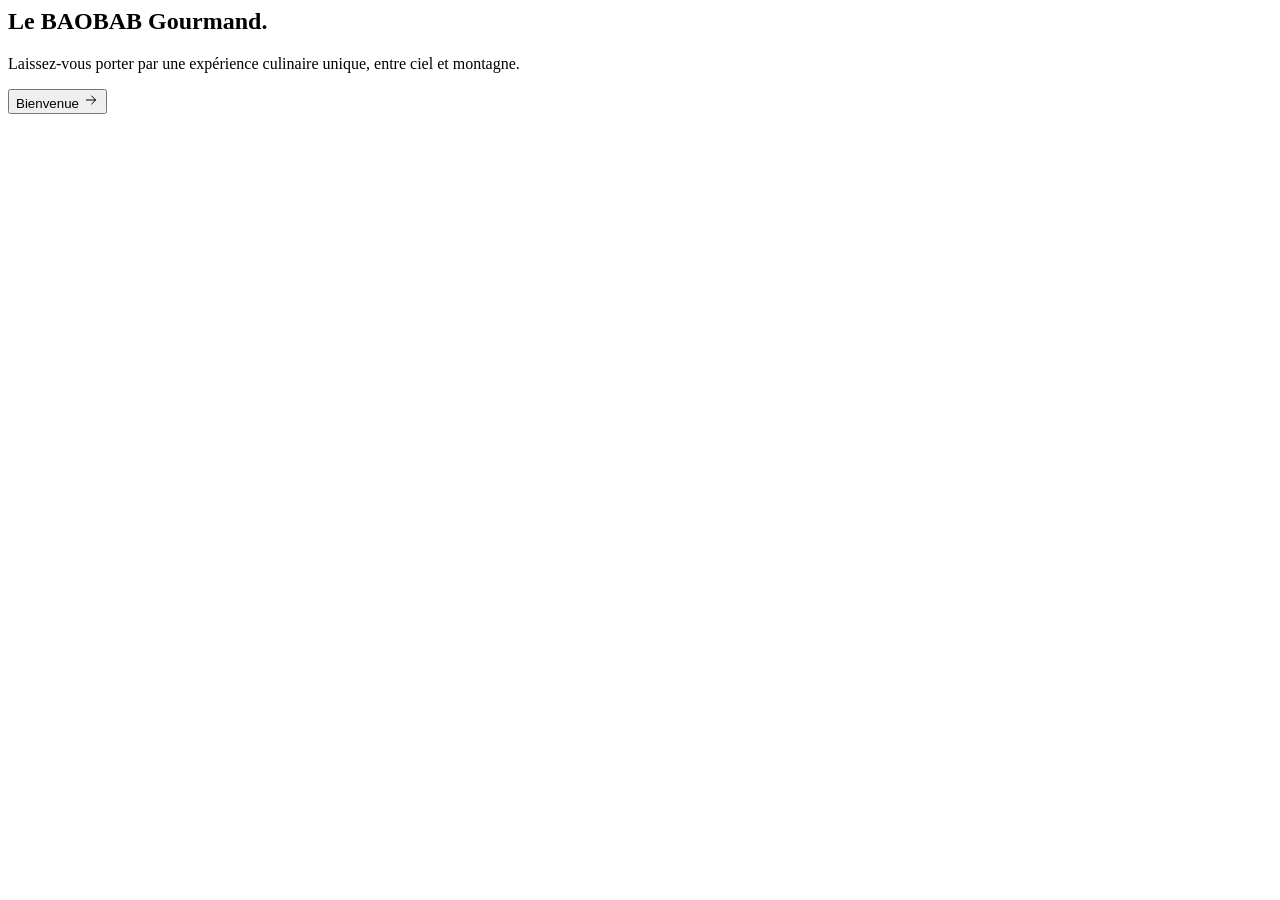
==== Banniere.html @ 604d8531 "Create Banniere.html" ====
<link rel="stylesheet" href="style.css"><!DOCTYPE html>
<html lang="fr">
<head>
  <meta charset="UTF-8">
  <meta name="viewport" content="width=device-width, initial-scale=1.0">
  <title>Le Baobab Gourmand</title>
  <link rel="preconnect" href="https://fonts.googleapis.com">
  <link href="https://fonts.googleapis.com/css2?family=Playfair+Display:ital,wght@0,400;0,700;1,400&family=Cormorant+Garamond:wght@300;400&display=swap" rel="stylesheet">

</head>
<body class="wel">

<section class="banner">

  <div class="corner corner--tl"></div>
  <div class="corner corner--tr"></div>
  <div class="corner corner--bl"></div>
  <div class="corner corner--br"></div>

  <div class="content">

    <div class="ornement"></div>


    <h1>
      <span class="line-wrap headline1"><span>Le</span></span>
      <span class="line-wrap headline italic"><span>BAOBAB</span></span>
      <span class="line-wrap headline1"><span>Gourmand.</span></span>
    </h1>

    <p class="sub">
      Laissez-vous porter par une expérience culinaire unique,
      entre ciel et montagne.
    </p>

    <button class="btn-welcome">
      <span>Bienvenue</span>
      <svg width="16" height="16" viewBox="0 0 24 24" fill="none"
           stroke="currentColor" stroke-width="1.5" stroke-linecap="round">
        <line x1="5" y1="12" x2="19" y2="12"/>
        <polyline points="13 6 19 12 13 18"/>
      </svg>
    </button>

    <div class="ornement-bottom"></div>

  </div>

</section>
<script src="script.js"></script>
</body>
</html>
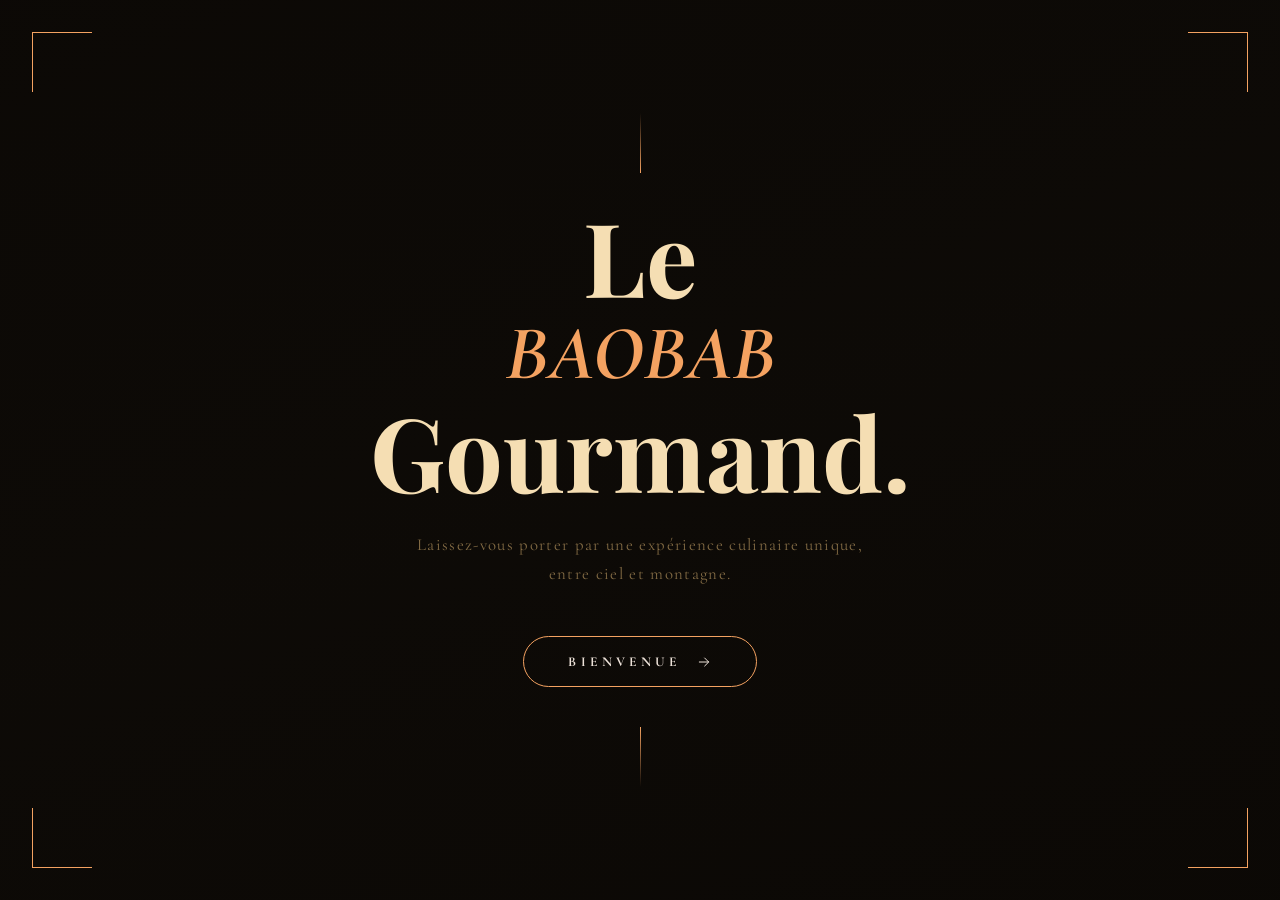
==== commit c3d35b05: "Add files via upload" ====
--- a/Banniere.html
+++ b/Banniere.html
@@ -1,52 +1,52 @@
-<link rel="stylesheet" href="style.css"><!DOCTYPE html>
-<html lang="fr">
-<head>
-  <meta charset="UTF-8">
-  <meta name="viewport" content="width=device-width, initial-scale=1.0">
-  <title>Le Baobab Gourmand</title>
-  <link rel="preconnect" href="https://fonts.googleapis.com">
-  <link href="https://fonts.googleapis.com/css2?family=Playfair+Display:ital,wght@0,400;0,700;1,400&family=Cormorant+Garamond:wght@300;400&display=swap" rel="stylesheet">
-
-</head>
-<body class="wel">
-
-<section class="banner">
-
-  <div class="corner corner--tl"></div>
-  <div class="corner corner--tr"></div>
-  <div class="corner corner--bl"></div>
-  <div class="corner corner--br"></div>
-
-  <div class="content">
-
-    <div class="ornement"></div>
-
-
-    <h1>
-      <span class="line-wrap headline1"><span>Le</span></span>
-      <span class="line-wrap headline italic"><span>BAOBAB</span></span>
-      <span class="line-wrap headline1"><span>Gourmand.</span></span>
-    </h1>
-
-    <p class="sub">
-      Laissez-vous porter par une expérience culinaire unique,
-      entre ciel et montagne.
-    </p>
-
-    <button class="btn-welcome">
-      <span>Bienvenue</span>
-      <svg width="16" height="16" viewBox="0 0 24 24" fill="none"
-           stroke="currentColor" stroke-width="1.5" stroke-linecap="round">
-        <line x1="5" y1="12" x2="19" y2="12"/>
-        <polyline points="13 6 19 12 13 18"/>
-      </svg>
-    </button>
-
-    <div class="ornement-bottom"></div>
-
-  </div>
-
-</section>
-<script src="script.js"></script>
-</body>
-</html>
+<link rel="stylesheet" href="style.css"><!DOCTYPE html>
+<html lang="fr">
+<head>
+  <meta charset="UTF-8">
+  <meta name="viewport" content="width=device-width, initial-scale=1.0">
+  <title>Le Baobab Gourmand</title>
+  <link rel="preconnect" href="https://fonts.googleapis.com">
+  <link href="https://fonts.googleapis.com/css2?family=Playfair+Display:ital,wght@0,400;0,700;1,400&family=Cormorant+Garamond:wght@300;400&display=swap" rel="stylesheet">
+
+</head>
+<body class="wel">
+
+<section class="banner">
+
+  <div class="corner corner--tl"></div>
+  <div class="corner corner--tr"></div>
+  <div class="corner corner--bl"></div>
+  <div class="corner corner--br"></div>
+
+  <div class="content">
+
+    <div class="ornement"></div>
+
+
+    <h1>
+      <span class="line-wrap headline1"><span>Le</span></span>
+      <span class="line-wrap headline italic"><span>BAOBAB</span></span>
+      <span class="line-wrap headline1"><span>Gourmand.</span></span>
+    </h1>
+
+    <p class="sub">
+      Laissez-vous porter par une expérience culinaire unique,
+      entre ciel et montagne.
+    </p>
+
+    <button class="btn-welcome">
+      <span>Bienvenue</span>
+      <svg width="16" height="16" viewBox="0 0 24 24" fill="none"
+           stroke="currentColor" stroke-width="1.5" stroke-linecap="round">
+        <line x1="5" y1="12" x2="19" y2="12"/>
+        <polyline points="13 6 19 12 13 18"/>
+      </svg>
+    </button>
+
+    <div class="ornement-bottom"></div>
+
+  </div>
+
+</section>
+<script src="script.js"></script>
+</body>
+</html>
--- a/style.css
+++ b/style.css
@@ -0,0 +1,1480 @@
+
+body {
+    font-family: 'Segoe UI', sans-serif;
+    margin: 0;
+    padding: 0;
+    color: #110e0a;
+    background-color:#ffffff
+}
+
+header {
+    background-color: #110e0a;
+    color: #f4a261;
+    padding: 8px 20px;
+    text-align: center;
+    box-shadow: 0 4px 12px rgba(0, 0, 0, 0.1);
+    position: sticky;
+    top: 0;
+    z-index: 1000;
+}
+
+header h1 {
+    margin: 0;
+    font-size: 2rem;
+    letter-spacing: 1px;
+}
+
+nav {
+    margin-top: 15px;
+}
+
+nav a {
+    color: #f4a261;
+    margin: 0 15px;
+    text-decoration: none;
+    font-weight: 500;
+    transition: all 0.3s ease;
+}
+
+@media (max-width: 768px) {
+    .plats {
+        flex-direction: column;
+    }
+}
+
+.about img {
+    width: 60%;
+    margin: 20px 0;
+    border-radius: 10px;
+}
+
+.team {
+    display: flex;
+    justify-content: center;
+    gap: 20px;
+}
+
+.team img {
+    width: 150px;
+    border-radius: 10px;
+}
+
+
+
+form {
+    display: flex;
+    flex-direction: column;
+    width: 300px;
+    margin: auto;
+}
+
+input, textarea {
+    margin: 10px 0;
+    padding: 10px;
+}
+
+.formulaire label::after{
+    content:" *";
+    color: rgb(255, 255, 255);
+}
+
+
+.menu {
+
+    display: flex;
+
+    overflow-x: auto;
+  overflow-y: hidden;
+scroll-behavior: smooth;
+    gap: 15px;
+
+}
+
+.plat {
+flex-shrink: 0;
+    min-width: 200px;
+
+    background: white;
+
+    border-radius: 15px;
+
+    padding:0;
+
+    box-shadow: 0 4px 10px rgba(0,0,0,0.1);
+
+    transition: 0.3s;
+
+}
+
+.plat:hover {
+
+    transform: scale(1.05);
+
+}
+
+.plat img {
+
+    width: 90%;
+
+    height: 120px;
+
+    object-fit: cover;
+
+    border-radius: 10px;
+
+}
+
+span {
+
+    display: block;
+
+    color:#110e0a;
+
+    font-weight: bold;
+
+}
+.digg{
+    text-align: center;
+}
+button {
+    background: #110e0a;
+    color: #fff;
+    border: none;
+    padding: 10px;
+    border-radius: 5px;
+    cursor: pointer;
+    transition: 0.2s;
+}
+
+button:hover {
+    background: #f4a261;
+    transform: scale(1.05);
+}
+
+button:active {
+    transform: scale(0.95);
+    background: #f4a261;
+
+}
+#entrees h2{
+text-align: center;
+}
+#plats h2{
+    text-align: center;
+}
+#desserts h2{
+    text-align: center;
+}
+#boissons h2{
+    text-align: center;
+}
+.vadette{
+    text-align: center;
+}
+.description{
+    flex: 1;
+}
+
+.section {
+  background-color:#fff;
+  padding: 50px 30px;
+  max-width: 900px;
+  margin: 0 auto;
+  
+}
+.section h2 {
+  font-size: 28px;
+  color: #f4a261;
+  margin-bottom: 20px;
+  border-bottom: 2px #f4a261;
+  padding-bottom: 8px;
+}
+.section p { font-size: 16px; line-height: 1.8; color:#2b2623;
+ }
+
+
+.gris { background-color:#fff; max-width: 100%; padding: 50px 30px; }
+.gris h2 { max-width: 900px; margin: 0 auto 20px auto; }
+
+/* ---- PLATS VEDETTES ---- */
+.plats-vedettes {
+  padding: 0 40px 60px;
+  background: linear-gradient(135deg, #ffffff 0%, #e7e3dc 100%);
+}
+
+.signature-section {
+  padding: 60px 20px 40px;
+  background: #fff;
+}
+
+.signature-container {
+  max-width: 1200px;
+  margin: 0 auto;
+}
+
+.signature-header {
+  text-align: center;
+  margin-bottom: 40px;
+}
+
+.signature-header h2 {
+  font-size: 2.8rem;
+  color: #110e0a;
+  font-weight: 900;
+  margin-bottom: 16px;
+}
+
+.signature-divider {
+  width: 120px;
+  height: 4px;
+  margin: 0 auto;
+  background: linear-gradient(135deg, #f4a261, #ffbf92);
+  border-radius: 2px;
+}
+
+.signature-slider-wrapper {
+  overflow: hidden;
+  border-radius: 28px;
+}
+
+.signature-slider {
+  display: flex;
+  gap: 25px;
+  transition: transform 0.7s ease;
+}
+
+.signature-slide {
+  min-width: 100%;
+  position: relative;
+  overflow: hidden;
+  border-radius: 24px;
+  box-shadow: 0 20px 50px rgba(17, 14, 10, 0.12);
+}
+
+.signature-slide img {
+  width: 100%;
+  display: block;
+  aspect-ratio: 16 / 8;
+  object-fit: cover;
+}
+
+.signature-info {
+  position: absolute;
+  bottom: 10px;
+  left: 10px;
+  right: 10px;
+  padding: 12px 16px;
+  background: rgba(17, 14, 10, 0.35);
+  color: #fff;
+  border-radius: 12px;
+  backdrop-filter: blur(4px);
+  display: block;
+  min-height: auto;
+}
+
+.signature-label {
+  display: block;
+  margin: 0 0 6px;
+  font-size: 1rem;
+  color: #ffbf92;
+  letter-spacing: 0.8px;
+  text-transform: uppercase;
+  font-weight: 700;
+}
+
+.signature-info p {
+  display: block;
+  font-size: 0.95rem;
+  line-height: 1.45;
+  margin: 0;
+  color: #f7efe4;
+  max-width: 100%;
+}
+
+.signature-info .prix {
+  display: none;
+}
+
+@media (max-width: 900px) {
+  .signature-slide {
+    min-width: 100%;
+  }
+}
+
+.plats-vedettes h2 {
+  text-align: center;
+  font-size: 2.5rem;
+  color: #110e0a;
+  font-weight: 800;
+  margin-bottom: 60px;
+  letter-spacing: -1px;
+}
+
+.cartes {
+  display: grid;
+  grid-template-columns: repeat(3, 1fr);
+  gap: 25px;
+  max-width: 1200px;
+  margin: 0 auto;
+  padding: 0 20px;
+}
+
+.carte {
+  background: white;
+  border: none;
+  border-radius: 15px;
+  padding: 0;
+  overflow: hidden;
+  text-align: center;
+  box-shadow: 0 6px 20px rgba(244, 162, 97, 0.1);
+  transition: all 0.3s ease;
+  display: flex;
+  flex-direction: column;
+}
+
+.carte:hover {
+  transform: translateY(-8px);
+  box-shadow: 0 15px 40px rgba(244, 162, 97, 0.2);
+}
+
+.carte img {
+  width: 100%;
+  height: 220px;
+  object-fit: cover;
+  border-radius: 12px 12px 0 0;
+  transition: transform 0.3s ease;
+}
+
+.carte:hover img {
+  transform: scale(1.05);
+}
+
+.carte h3 {
+  font-size: 1.4rem;
+  color: #110e0a;
+  margin: 20px 0 8px 0;
+  font-weight: 700;
+  padding: 0 15px;
+}
+
+.carte p {
+  font-size: 0.95rem;
+  color: #653c1a;
+  line-height: 1.6;
+  margin-bottom: 15px;
+  padding: 0 15px;
+  flex-grow: 1;
+}
+
+.carte .prix {
+  display: block;
+  background: linear-gradient(135deg, #f4a261, #ffbf92);
+  color: white;
+  font-size: 1.3rem;
+  font-weight: 700;
+  padding: 15px;
+  margin: 0;
+  border-radius: 0 0 12px 12px;
+}
+
+.photo {
+  width: 70px;
+  height: 70px;
+  background-color: #8B2500;
+  color: white;
+  border-radius: 50%;
+  display: flex;
+  align-items: center;
+  justify-content: center;
+  font-size: 20px;
+  font-weight: bold;
+  margin: 0 auto 15px auto;
+}
+
+@media (max-width: 600px) {
+  .haut h1 { font-size: 28px; }
+  .cartes  { grid-template-columns: 1fr; }
+  
+  .carte img {
+    height: 180px;
+  }
+  
+  .carte h3 {
+    font-size: 1.2rem;
+  }
+}
+.footer {
+  background: linear-gradient(135deg, #110e0a 0%, #1a1410 100%);
+  color: #fff;
+  padding: 50px 20px 30px 20px;
+  box-shadow: 0 -4px 12px rgba(0, 0, 0, 0.1);
+}
+
+.footer-container {
+  display: flex;
+  justify-content: space-between;
+  flex-wrap: wrap;
+  max-width: 1200px;
+  margin: 0 auto;
+}
+
+.footer-section {
+  margin: 15px;
+  max-width: 250px;
+}
+
+.footer-section h3,
+.footer-section h4 {
+  color: #ffbf92;
+  font-size: 1.1rem;
+  margin-bottom: 12px;
+}
+
+.footer-section p {
+  color: #ddd;
+  font-size: 0.95rem;
+  line-height: 1.6;
+}
+
+.footer-bottom {
+  text-align: center;
+  margin-top: 20px;
+  border-top: 1px solid #444;
+  padding-top: 10px;
+}
+.form-card {
+  width: 100%;
+  max-width: 400px;
+  border-radius: 12px;
+
+}
+
+.form-icon {
+  width: 40px;
+  height: 40px;
+  background-color: #E1F5EE;
+  border-radius: 50%;
+  display: flex;
+  align-items: center;
+  justify-content: center;
+  font-size: 20px;
+}
+
+.form-title {
+  font-size: 16px;
+  font-weight: 500;
+  color: #111;
+}
+
+.form-control:focus {
+  border-color: #110e0a;
+  box-shadow: 0 0 0 0.2rem rgba(29, 158, 117, 0.2);
+}
+/* Réduire la carte Google Maps */
+.loca {
+  width: 400px;   /* largeur */
+  height: 250px;  /* hauteur */
+  border-radius: 30px;   /* enlève le cadre */
+  
+}
+td h5{
+  text-align: center;
+}
+.photo {
+  width: 100px;
+  height: 100px;
+  border-radius: 50%;   /* rend l'image ronde */
+  object-fit: cover;    /* la photo remplit le cercle sans se déformer */
+}
+.trait-design {
+  display: flex;
+  align-items: center;
+  margin: 40px 0;
+}
+
+.trait-design::before,
+.trait-design::after {
+  content: "";
+  flex: 1;
+  height: 2px;
+  background: #20150e;
+}
+
+.trait-design span {
+  margin: 0 15px;
+  color: #c5b7ad;
+}
+.submit{
+  background-color: #110e0a;
+}
+
+.specs{
+    color: #f4a261;
+    text-decoration: none;
+    padding: 8px 12px;
+}
+.specs:hover{
+    background-color: #ffbf92;
+    border-radius: 5px;
+}
+.specs.active{
+    background-color: #4b1f01;
+    border-radius: 5px;
+    color: #f4a261;
+}
+
+
+.bg-baobab {
+  background-color: #110e0a !important;
+  position: relative;
+  overflow: hidden;
+  padding: 80px 40px !important;
+}
+
+.bg-baobab .container {
+  max-width: 1200px;
+}
+
+.bg-baobab .row {
+  display: flex;
+  flex-wrap: nowrap;
+  gap: 0;
+  justify-content: space-between;
+  width: 100%;
+}
+
+.bg-baobab .col-6,
+.bg-baobab .col-md-3 {
+  flex: 1;
+  display: flex;
+  justify-content: center;
+  align-items: center;
+  padding: 0;
+}
+
+.bg-baobab::before {
+  content: '🌳';
+  position: absolute;
+  right: -40px;
+  top: 50%;
+  transform: translateY(-50%);
+  font-size: 18rem;
+  opacity: 0.04;
+}
+
+.chiffre-item { 
+  text-align: center; 
+  padding: 40px 30px;
+  flex: 1;
+  display: flex;
+  flex-direction: column;
+  justify-content: center;
+  align-items: center;
+}
+
+.chiffre-item .nombre {
+  font-family: var(--font-titre);
+  font-size: 4rem;
+  font-weight: 900;
+  color: #f4a261;
+  line-height: 1;
+  margin-bottom: 15px;
+}
+
+.chiffre-item .label {
+  color: #c5b7ad;
+  font-size: 1.1rem;
+  letter-spacing: 2px;
+  text-transform: uppercase;
+  margin-top: 8px;
+  opacity: 1;
+  font-weight: 600;
+}
+
+@media (max-width: 1024px) {
+  .bg-baobab {
+    padding: 60px 30px !important;
+  }
+  
+  .chiffre-item {
+    padding: 30px 20px;
+  }
+  
+  .chiffre-item .nombre {
+    font-size: 3.5rem;
+  }
+  
+  .chiffre-item .label {
+    font-size: 1rem;
+  }
+}
+
+@media (max-width: 768px) {
+  .bg-baobab {
+    padding: 50px 20px !important;
+  }
+  
+  .bg-baobab .row {
+    flex-wrap: wrap;
+    gap: 20px;
+  }
+  
+  .bg-baobab .col-6,
+  .bg-baobab .col-md-3 {
+    flex: 0 1 48%;
+  }
+  
+  .chiffre-item {
+    padding: 25px 15px;
+  }
+  
+  .chiffre-item .nombre {
+    font-size: 2.5rem;
+  }
+  
+  .chiffre-item .label {
+    font-size: 0.9rem;
+  }
+}
+
+@media (max-width: 480px) {
+  .bg-baobab .col-6,
+  .bg-baobab .col-md-3 {
+    flex: 0 1 100%;
+  }
+  
+  .chiffre-item .nombre {
+    font-size: 2rem;
+  }
+}
+
+/* ---- TEMOIGNAGES ---- */
+.temoignage-section {
+  background: linear-gradient(135deg, #faf8f5 0%, #ffffff 100%);
+  padding: 60px 40px;
+}
+
+.temoignage-section .text-center {
+  margin-bottom: 40px;
+}
+
+.section-sous-titre {
+  font-size: 0.9rem;
+  color: #f4a261;
+  text-transform: uppercase;
+  letter-spacing: 2px;
+  margin-bottom: 12px;
+  font-weight: 600;
+}
+
+.section-titre {
+  font-size: 2rem;
+  color: #110e0a;
+  font-weight: 800;
+  margin-bottom: 20px;
+  letter-spacing: -0.5px;
+}
+
+.separateur {
+  width: 60px;
+  height: 3px;
+  background: linear-gradient(90deg, transparent, #f4a261, transparent);
+  margin: 0 auto;
+}
+
+.temoignage-container {
+  display: grid;
+  grid-template-columns: repeat(3, 1fr);
+  gap: 20px;
+  max-width: 1200px;
+  margin: 0 auto;
+}
+
+.temoignage-card {
+  background: white;
+  border-radius: 12px;
+  padding: 12px;
+  box-shadow: 0 8px 20px rgba(0, 0, 0, 0.08);
+  border-left: 4px solid #f4a261;
+  height: 100%;
+  transition: all 0.3s ease;
+  position: relative;
+  overflow: hidden;
+  display: flex;
+  flex-direction: column;
+}
+
+.temoignage-card::before {
+  content: '';
+  position: absolute;
+  top: 0;
+  left: 0;
+  right: 0;
+  height: 3px;
+  background: linear-gradient(90deg, #f4a261, #ffbf92);
+  transform: scaleX(0);
+  transform-origin: left;
+  transition: transform 0.3s ease;
+}
+
+.temoignage-card:hover {
+  transform: translateY(-3px);
+  box-shadow: 0 12px 30px rgba(0, 0, 0, 0.12);
+}
+
+.temoignage-card:hover::before {
+  transform: scaleX(1);
+}
+
+.temoignage-card .quote-icon {
+  font-size: 1.5rem;
+  color: #f4a261;
+  opacity: 0.15;
+  line-height: 1;
+  margin-bottom: 6px;
+  font-weight: bold;
+}
+
+.temoignage-card .texte {
+  font-style: italic;
+  color: #333;
+  margin-bottom: 10px;
+  font-size: 0.85rem;
+  line-height: 1.4;
+  font-weight: 500;
+  flex-grow: 1;
+}
+
+.temoignage-card .author-info {
+  display: flex;
+  align-items: center;
+  gap: 6px;
+  margin-top: auto;
+  padding-top: 8px;
+  border-top: 1px solid #f0f0f0;
+}
+
+.temoignage-card .author-info img {
+  width: 32px;
+  height: 32px;
+  border-radius: 50%;
+  object-fit: cover;
+  box-shadow: 0 2px 8px rgba(244, 162, 97, 0.2);
+  flex-shrink: 0;
+}
+
+.temoignage-card .auteur {
+  font-weight: 700;
+  color: #110e0a;
+  font-size: 0.8rem;
+  margin-bottom: 1px;
+}
+
+.temoignage-card .etoiles {
+  color: #f4a261;
+  font-size: 0.75rem;
+  letter-spacing: 0.5px;
+}
+
+.temoignage-card .etoiles i {
+  margin-right: 1px;
+}
+
+@media (max-width: 1200px) {
+  .temoignage-container {
+    grid-template-columns: repeat(3, 1fr);
+  }
+}
+
+@media (max-width: 1024px) {
+  .temoignage-section {
+    padding: 50px 30px;
+  }
+  
+  .section-titre {
+    font-size: 1.8rem;
+  }
+  
+  .temoignage-container {
+    grid-template-columns: repeat(3, 1fr);
+    gap: 15px;
+  }
+  
+  .temoignage-card {
+    padding: 20px;
+  }
+}
+
+@media (max-width: 768px) {
+  .temoignage-section {
+    padding: 40px 20px;
+  }
+  
+  .section-titre {
+    font-size: 1.5rem;
+  }
+  
+  .temoignage-container {
+    grid-template-columns: repeat(2, 1fr);
+    gap: 15px;
+  }
+  
+  .temoignage-card {
+    padding: 18px;
+  }
+  
+  .temoignage-card .quote-icon {
+    font-size: 2rem;
+  }
+}
+
+@media (max-width: 480px) {
+  .temoignage-section {
+    padding: 30px 15px;
+  }
+  
+  .section-titre {
+    font-size: 1.4rem;
+  }
+  
+  .temoignage-container {
+    grid-template-columns: 1fr;
+    gap: 15px;
+  }
+  
+  .temoignage-card {
+    padding: 16px;
+  }
+  
+  .temoignage-card .texte {
+    font-size: 0.9rem;
+  }
+}
+
+/* ---- HERO SECTION ---- */
+.hero {
+  background-color: #f8f6f3;
+  padding: 60px 20px 0;
+  margin-bottom: 0;
+}
+
+.hero .container {
+  max-width: 1200px;
+}
+
+.hero .row {
+  display: flex;
+  align-items: center;
+  gap: 40px;
+}
+
+.hero .col-lg-6 {
+  flex: 1;
+  min-width: 0;
+}
+
+.hero .texte {
+  padding-right: 30px;
+  text-align: center;
+  display: inline-block;
+}
+
+.hero-text-cell {
+  text-align: center;
+}
+
+.hero .texte h3 {
+  font-size: 1.1rem;
+  color: #f4a261;
+  text-transform: uppercase;
+  letter-spacing: 2px;
+  margin-bottom: 10px;
+
+}
+
+.hero .texte h1 {
+  font-size: 2.8rem;
+  color: #110e0a;
+  font-weight: 700;
+  margin-bottom: 15px;
+  line-height: 1.2;
+}
+
+.hero .texte h2 {
+  font-size: 1.3rem;
+  color: #f4a261;
+  margin-bottom: 20px;
+  font-weight: 600;
+}
+
+.hero .texte p {
+  font-size: 1rem;
+  color: #653c1a;
+  line-height: 1.8;
+  margin-bottom: 30px;
+}
+
+.image-hero {
+  flex: 1;
+  text-align: center;
+  display: flex;
+  justify-content: center;
+  align-items: center;
+}
+
+.image-hero img {
+  max-width: 100%;
+  width: 380px;
+  height: 200px;
+  border-radius: 15px;
+  box-shadow: 0 10px 30px rgba(0, 0, 0, 0.15);
+  transition: transform 0.3s ease;
+}
+
+.image-hero img:hover {
+  transform: scale(1.05);
+}
+
+@media (max-width: 992px) {
+  .hero {
+    padding: 0px 20px;
+  
+  }
+  
+  .hero .row {
+    flex-wrap: wrap;
+    gap: 30px;
+  }
+  
+  .hero .col-lg-6 {
+    flex: 1 1 100%;
+  }
+  
+  .hero .texte {
+    padding-right: 0;
+  }
+  
+  .hero .texte h1 {
+    font-size: 2.2rem;
+  }
+  
+  .image-hero {
+    justify-content: center;
+  }
+  
+  .image-hero img {
+    width:540px;
+    height: 280px;
+  }
+}
+
+@media (max-width: 768px) {
+  .hero .texte h1 {
+    font-size: 1.8rem;
+  }
+  
+  .image-hero img {
+    width: 100%;
+    max-width: 280px;
+  }
+}
+
+.btn-retour {
+  position: fixed;
+  bottom: 20px;
+  right: 20px;
+  background-color: #110e0a;
+  color: #f4a261;
+  border: none;
+  border-radius: 50%;
+  width: 50px;
+  height: 50px;
+  display: flex;
+  align-items: center;
+  justify-content: center;
+  cursor: pointer;
+  transition: all 0.3s ease;
+  display: none;
+  z-index: 1000;
+}
+
+.btn-retour:hover {
+  background-color: #f4a261;
+  color: #110e0a;
+}
+.material-symbols-outlined{
+  color:#f4a261
+}
+
+
+
+
+.btn-scroll-top {
+  position: fixed;
+  bottom: 30px;
+  right: 30px;
+  background-color: #f4a261;
+  color: #956526;
+  border: none;
+  border-radius: 50%;
+  width: 50px;
+  height: 50px;
+  font-size: 1.5rem;
+  cursor: pointer;
+  opacity: 0;
+  visibility: hidden;
+  transition: all 0.3s ease;
+  z-index: 1000;
+  box-shadow: 0 4px 12px rgba(0,0,0,0.2);
+}
+
+.btn-scroll-top.visible {
+  opacity: 1;
+  visibility: visible;
+}
+
+.btn-scroll-top:hover {
+  background-color: #110e0a;
+  color: #f4a261;
+  transform: translateY(-3px);
+}
+label.obligatoire::after {
+  content: "*";
+  color: red;
+}
+.d-none {
+  display: none;
+}
+
+.highlight {
+  color: #f4a261;
+}
+
+.hero .texte h3 {
+  font-size: 1rem;
+  color: #f4a261;
+  text-transform: uppercase;
+  letter-spacing: 3px;
+  margin-bottom: 15px;
+  animation: fadeInDown 0.6s ease;
+}
+
+.hero .texte h1 {
+  font-size: 3.2rem;
+  font-weight: 800;
+  color: #110e0a;
+  margin-bottom: 20px;
+  line-height: 1.2;
+  animation: fadeInLeft 0.8s ease;
+}
+
+.hero .texte p {
+  font-size: 1.1rem;
+  color: #653c1a;
+  line-height: 1.9;
+  max-width: 480px;
+  margin-bottom: 30px;
+  animation: fadeInLeft 1s ease;
+}
+
+.hero-sep {
+  display: flex;
+  align-items: center;
+  justify-content: center;
+  margin: 20px 0;
+}
+
+.hero-sep-line {
+  height: 2px;
+  background-color: #f4a261;
+  flex: 1;
+}
+
+.hero-sep-diamond {
+  width: 10px;
+  height: 10px;
+  background-color: #f4a261;
+  transform: rotate(45deg);
+  margin: 0 15px;
+}
+
+.hero-sep-line.right {
+  flex: 1;
+}
+
+.btn-primary {
+  display: inline-block;
+  background-color: #f4a261;
+  color: #110e0a;
+  padding: 12px 24px;
+  text-decoration: none;
+  border-radius: 5px;
+  font-weight: 600;
+  transition: background-color 0.3s ease;
+  animation: fadeInUp 1.2s ease;
+}
+
+.btn-primary:hover {
+  background-color: #e6934a;
+}
+
+@keyframes fadeInDown {
+  from { opacity: 0; transform: translateY(-20px); }
+  to   { opacity: 1; transform: translateY(0); }
+}
+
+@keyframes fadeInLeft {
+  from { opacity: 0; transform: translateX(-30px); }
+  to   { opacity: 1; transform: translateX(0); }
+}
+
+@keyframes fadeInUp {
+  from { opacity: 0; transform: translateY(20px); }
+  to   { opacity: 1; transform: translateY(0); }
+}
+
+.success-box {
+    text-align: center;
+    padding: 40px;
+    background: #fff8f4;
+    border: 2px solid #E8722A;
+    border-radius: 16px;
+    margin: 30px auto;
+    max-width: 400px;
+}
+
+.success-box .icone {
+    font-size: 3rem;
+}
+
+.success-box h2 {
+    color: #E8722A;
+    margin: 16px 0 8px;
+}
+
+.success-box p {
+    color: #555;
+}
+
+.d-none {
+    display: none;
+}
+
+#confirmationMessage {
+  background-color: #fff;
+  border: 1px solid #c3e6cb;
+  color: #14110b;
+  padding: 20px;
+  border-radius: 8px;
+  max-width: 480px;
+  margin-top: 10px;
+}
+
+#confirmationMessage button {
+  margin-top: 10px;
+  padding: 8px 16px;
+  background-color: #100b01;
+  color: white;
+  border: none;
+  border-radius: 5px;
+  cursor: pointer;
+}
+/* Styles pour les filtres */
+
+.filter-section {
+    margin: 20px 0;
+    text-align: center;
+}
+
+.filter-label {
+    font-size: 1.5em;
+    margin-bottom: 15px;
+    color: #f4a261;
+    font-weight: bold;
+    text-transform: uppercase;
+    letter-spacing: 1px;
+}
+
+.filter-buttons {
+    display: flex;
+    justify-content: center;
+    gap: 10px;
+    flex-wrap: wrap;
+}
+
+.filter-btn {
+    padding: 10px 20px;
+    border: 1px solid #f4a261;
+    background-color: white;
+    color: #110e0a;
+    cursor: pointer;
+    border-radius: 5px;
+    transition: background-color 0.3s, color 0.3s;
+    font-size: 1em;
+}
+
+.filter-btn:hover {
+    background-color: #f4a261;
+    color: white;
+}
+
+.filter-btn.active {
+    background-color: #f4a261;
+    color: white;
+}
+
+.hidden {
+    display: none;
+}
+
+
+/*banniere*/
+
+*, *::before, *::after {
+  margin: 0;
+  padding: 0;
+  box-sizing: border-box;
+}
+
+:root {
+  --cream:  #f5f0e8;
+  --dark:   #110e0a;
+  --accent: #f4a261;
+  --muted:  rgba(248, 203, 130, 0.5);
+
+}
+
+.wel{
+
+  height: 100%;
+  font-family: 'Cormorant Garamond', serif;
+  background: var(--dark);
+  overflow: hidden;
+}
+
+
+/* ── BANNER ── */
+.banner {
+  position: relative;
+  width: 100%;
+  height: 100vh;
+  display: flex;
+  flex-direction: column;
+  align-items: center;
+  justify-content: center;
+  text-align: center;
+}
+
+/* photo de fond */
+.banner::before {
+  content: '';
+  position: absolute;
+  inset: 0;
+  background:
+    url('https://images.unsplash.com/photo-1559339352-11d035aa65de?w=1800&q=85')
+    center / cover no-repeat;
+  z-index: 0;
+}
+
+/* overlay sombre */
+.banner::after {
+  content: '';
+  position: absolute;
+  inset: 0;
+  background: linear-gradient(
+    160deg,
+    rgba(10, 7, 4, .75) 0%,
+    rgba(10, 7, 4, .55) 50%,
+    rgba(10, 7, 4, .8)  100%
+  );
+  z-index: 1;
+}
+
+/* ── CONTENU ── */
+.content {
+  position: relative;
+  z-index: 2;
+  display: flex;
+  flex-direction: column;
+  align-items: center;
+}
+
+/* ── ORNEMENTS ── */
+.ornement {
+  width: 1px;
+  height: 60px;
+  background: linear-gradient(to bottom, transparent, var(--accent));
+  margin-bottom: 2rem;
+  opacity: 0;
+  animation: fadeIn .6s ease forwards;
+  animation-delay: .1s;
+}
+
+.ornement-bottom {
+  width: 1px;
+  height: 60px;
+  background: linear-gradient(to top, transparent, var(--accent));
+  margin-top: 2.5rem;
+  opacity: 0;
+  animation: fadeIn .6s ease forwards;
+  animation-delay: 1.8s;
+}
+
+/* ── EYEBROW ── */
+.eyebrow {
+  font-size: .7rem;
+  letter-spacing: .4em;
+  text-transform: uppercase;
+  color: var(--accent);
+  margin-bottom: 1.6rem;
+  opacity: 0;
+  transform: translateY(16px);
+  animation: lineUp .7s cubic-bezier(.16, 1, .3, 1) forwards;
+  animation-delay: .3s;
+}
+
+/* ── ANIMATION TEXTE LIGNE PAR LIGNE ── */
+
+/* 1. clip : masque ce qui dépasse en bas */
+.line-wrap {
+  overflow: hidden;
+  display: block;
+}
+
+/* 2. style du titre */
+.headline1 {
+  font-family: 'Playfair Display', serif;
+  font-size: clamp(3rem, 8vw, 7rem);
+  line-height: 1.0;
+    color: var(--cream);
+  font-weight: 400;
+  display: block;
+}
+
+/* 3. le span part d'en bas et remonte */
+.headline1 span {
+  display: block;
+  opacity: 0;
+  transform: translateY(110%);
+  animation: slideUp .9s cubic-bezier(.16, 1, .3, 1) forwards;
+}
+.line-wrap span{
+  color: wheat;
+}
+
+/* 4. décalage (stagger) entre chaque ligne */
+.line-wrap:nth-child(1) span { animation-delay: .5s; }
+.line-wrap:nth-child(2) span { animation-delay: .72s; }
+.line-wrap:nth-child(3) span { animation-delay: .94s; }
+
+/* ligne italique dorée */
+.headline.italic span {
+  font-style: italic;
+  font-size: clamp(2.4rem, 6vw, 5.5rem);
+  color: var(--accent);
+}
+
+/* ── SOUS-TITRE ── */
+.sub {
+  margin-top: 1.8rem;
+  color: var(--muted);
+  font-size: 1.05rem;
+  letter-spacing: .08em;
+  line-height: 1.7;
+  max-width: 30rem;
+  opacity: 0;
+  transform: translateY(14px);
+  animation: lineUp .7s cubic-bezier(.16, 1, .3, 1) forwards;
+  animation-delay: 1.2s;
+}
+
+/* ── BOUTON BIENVENUE ── */
+.btn-welcome {
+  margin-top: 3rem;
+  position: relative;
+  display: inline-flex;
+  align-items: center;
+  gap: .9rem;
+  background: transparent;
+  border: 1px solid var(--accent);
+    color: var(--cream);
+  padding: 1rem 2.8rem;
+  border-radius: 4rem;
+  font-family: 'Cormorant Garamond', serif;
+  font-size: .85rem;
+  letter-spacing: .3em;
+  text-transform: uppercase;
+  cursor: pointer;
+  overflow: hidden;
+  opacity: 0;
+  transform: translateY(14px);
+  animation: lineUp .7s cubic-bezier(.16, 1, .3, 1) forwards;
+  animation-delay: 1.5s;
+  transition: color .4s;
+}
+
+/* fond doré qui glisse au survol */
+.btn-welcome::before {
+  content: '';
+  position: absolute;
+  inset: 0;
+  background: var(--accent);
+  transform: translateX(-105%);
+  transition: transform .45s cubic-bezier(.16, 1, .3, 1);
+  z-index: 0;
+}
+
+.btn-welcome:hover::before { transform: translateX(0); }
+.btn-welcome:hover         { color: var(--dark); }
+
+.btn-welcome span,
+.btn-welcome svg {
+  position: relative;
+  z-index: 1;
+  color: #ede2d9;
+}
+
+/* ── COINS DÉCORATIFS ── */
+.corner {
+  position: absolute;
+  width: 60px;
+  height: 60px;
+  z-index: 2;
+  opacity: 0;
+  animation: fadeIn .8s ease forwards;
+  animation-delay: 2s;
+}
+
+.corner--tl {
+  top: 2rem; left: 2rem;
+  border-top:  1px solid var(--accent);
+  border-left: 1px solid var(--accent);
+}
+.corner--tr {
+  top: 2rem; right: 2rem;
+  border-top:   1px solid var(--accent);
+  border-right: 1px solid var(--accent);
+}
+.corner--bl {
+  bottom: 2rem; left: 2rem;
+  border-bottom: 1px solid var(--accent);
+  border-left:   1px solid var(--accent);
+}
+.corner--br {
+  bottom: 2rem; right: 2rem;
+  border-bottom: 1px solid var(--accent);
+  border-right:  1px solid var(--accent);
+}
+
+/* ── KEYFRAMES ── */
+@keyframes slideUp {
+  to { opacity: 1; transform: translateY(0); }
+}
+
+@keyframes lineUp {
+  to { opacity: 1; transform: translateY(0); }
+}
+
+@keyframes fadeIn {
+  to { opacity: 1; }
+}
